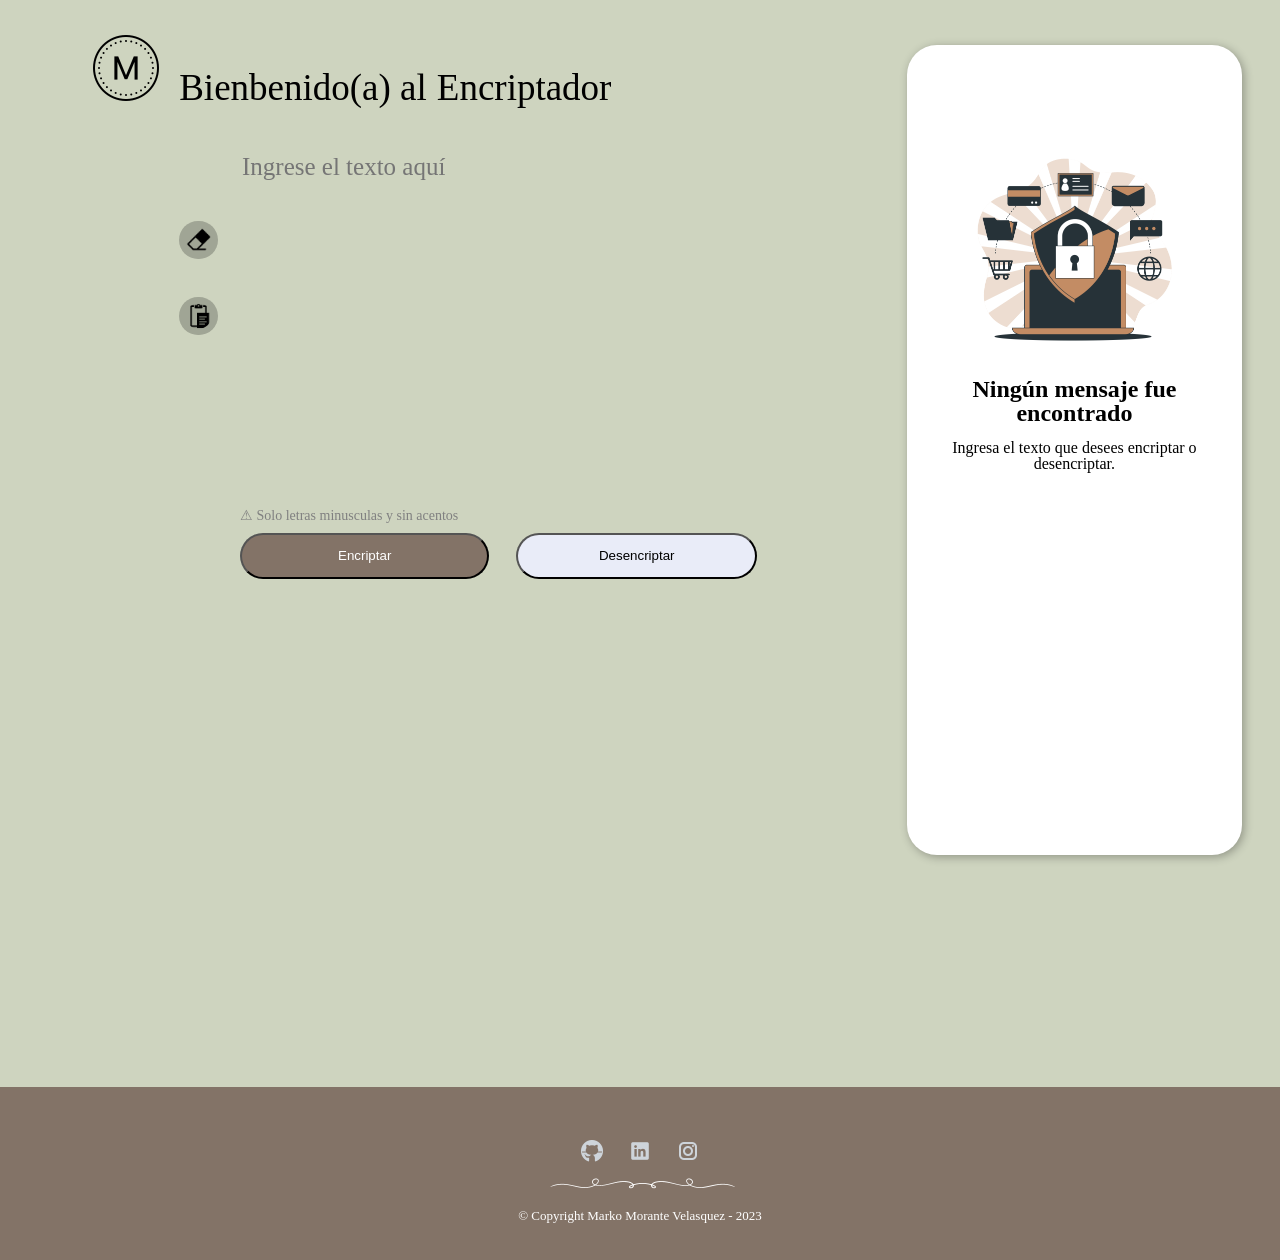
==== index.html @ c7e02e8f "Cambio de nombre en el html de la página principal" ====
<!DOCTYPE html>
<html>

<head>
    <meta charset="UTF-8">
    <meta name="viewport" content="width=device-width">
    <title>Codificador</title>
    <link rel="stylesheet" href="reset.css">
    <link rel="stylesheet" href="StyleChallengee.css">
</head>

<body>
    <header class="Cabeza">
        <div>
            <img class="LogoChallenge" src="ImagenesdeChallenge/LogoChallenge.png" alt="Logo de página">
        </div>
        <div class="tituloAnimado">
            <div class="contenedor">
                <p>Bienbenido(a) al</p>
                <ul>
                    <li>Encriptador</li>
                    <li>Desencriptador</li>
                </ul>
            </div>
        </div>
    </header>

    <main>
        <div id="decodificador">
            <textarea class="textarea1" placeholder="Ingrese el texto aquí " name="texto" minlength="1"
                autofocus=""></textarea>
            <img src="ImagenesdeChallenge/limpiar.png" alt="botondelimpiar" id="buttonLimbiar">
            <img src="ImagenesdeChallenge/pegar.png" alt="botondePegar" id="buttonPegar">
            <span class="advertencia"> &#9888 Solo letras minusculas y sin acentos</span>
            <div class="botones">
                <button class="encriptar">Encriptar</button>
                <button class="desencriptar">Desencriptar</button>
            </div>
        </div>
        <div id="resultado">
            <div class="imagen-texto texto-oculto" id="seccion-resultado">
                <img src="ImagenesdeChallenge/seguridadPhotoo.png" alt="Imagen" id="imagen-resultado">
                <h2 class="texto">Ningún mensaje fue encontrado</h2>
                <h3>Ingresa el texto que desees encriptar o desencriptar.</h3>
                <p></p>
            </div>
        </div>
        <div id="resultado2" style="display: none;">
            <div class="imagen-texto texto-oculto" id="seccion-resultado2">
                <img src="ImagenesdeChallenge/seguridadPhotoo.png" alt="Imagen" id="imagen-resultado2">
                <h2 class="texto">Resultado</h2>
                <h3>Presione el botón para copiar el resultado</h3>
                <p></p>
                <button id="copyButton" style="display: none;">Copiar</button>
            </div>
        </div>
    </main>
</body>
<footer>
    <div class="iconosFooter">
        <img src="ImagenesdeChallenge/icongithub.png" class="icongithub">
        <img src="ImagenesdeChallenge/iconlinkedin.png" class="iconlinkedin">
        <img src="ImagenesdeChallenge/iconinsta.png" class="iconinsta">
    </div>
    <img src="ImagenesdeChallenge/separador.png" class="separador">
    <p class="copy">&copy Copyright Marko Morante Velasquez - 2023</p>
</footer>

</html>

<script>

    let llaves = {
        "e": "enter",
        "i": "imes",
        "a": "ai",
        "o": "ober",
        "u": "ufat"
    };

    function encriptar(texto) {
        return texto.replace(/[aeiou]/g, function (match) {
            return llaves[match];
        });
    }

    function desencriptar(texto) {
        return texto.replace(/enter/g, "e")
            .replace(/imes/g, "i")
            .replace(/ai/g, "a")
            .replace(/ober/g, "o")
            .replace(/ufat/g, "u");
    }

    const textarea = document.querySelector('.textarea1');
    const encriptarBtn = document.querySelector('.encriptar');
    const desencriptarBtn = document.querySelector('.desencriptar');
    const resultadoDiv = document.getElementById('resultado');
    const copyButton = document.createElement('button');
    copyButton.setAttribute('id', 'copyButton');
    copyButton.innerText = 'Copiar';
    resultadoDiv.appendChild(copyButton);
    copyButton.style.display = 'none';

    encriptarBtn.addEventListener('click', () => {
        const textoEncriptado = encriptar(textarea.value);
        mostrarResultado(textoEncriptado);
    });

    desencriptarBtn.addEventListener('click', () => {
        const textoDesencriptado = desencriptar(textarea.value);
        mostrarResultado(textoDesencriptado);
    });

    function mostrarResultado(texto) {
        const imagenTexto = document.querySelector('.imagen-texto');
        const imagen = imagenTexto.querySelector('img');
        const titulo = imagenTexto.querySelector('h2');
        const parrafo = imagenTexto.querySelector('p');
        const subtitulo = imagenTexto.querySelector('h3');

        imagenTexto.classList.remove('texto-oculto');
        imagen.style.display = 'none';
        titulo.style.display = 'none';
        parrafo.textContent = texto;
        subtitulo.style.display = 'none';
        copyButton.style.display = 'inline-block';

        copyButton.addEventListener('click', () => {
            navigator.clipboard.writeText(parrafo.textContent);
        });
    }

    const buttonLimpiar = document.getElementById('buttonLimbiar');
    const textarea1 = document.querySelector('.textarea1');

    buttonLimpiar.addEventListener('click', () => {
        textarea1.value = '';
    });


    const buttonPegar = document.getElementById('buttonPegar');
    buttonPegar.addEventListener('click', () => {
        navigator.clipboard.readText().then((text) => {
            textarea.value = text;
        });
    });

    document.querySelector(".icongithub").addEventListener("click", function () {
        window.location.href = "https://github.com/Markmv17";
    });

    document.querySelector(".iconlinkedin").addEventListener("click", function () {
        window.location.href = "https://www.linkedin.com/in/marko-morante-velasquez-ba8425243/";
    });

    document.querySelector(".iconinsta").addEventListener("click", function () {
        window.location.href = "https://www.instagram.com/markmv19/";
    });



</script>
---- StyleChallengee.css ----
body {
    background:  #ced4bf ;
    font-family: 'Times New Roman', Times, serif;
}

.Cabeza {
    padding: 0 0 40px;
}

.LogoChallenge {
    padding: 28px 0 0 86px;
}

.tituloAnimado{
    position: absolute;
    left: 14%;
    top: 7.5%;
}

.contenedor{
    display: flex;
    width: 800px;
    height: 40px;
    color: #000000;
    font-size: 37px;
    font-family: 'Times New Roman', Times, serif;
    line-height: 40px;
    overflow: hidden;
}

.contenedor ul{
    list-style: none;
    padding-left: 10px;
    animation: cambiar 4s infinite;
}

.contenedor ul,p{
    margin: 0;
}

@keyframes cambiar {
    0%{margin-top: 0;}
    25%{margin-top: 0;}

    40%{margin-top: -40px;}
    65%{margin-top: -40px;}

    80%{margin-top: 0;}
    100%{margin-top: 0;}

}

main {
    display: flex;
}

#decodificador {
    float: left;
    width: 50%;
    padding: 0 0 0 240px;
}

#decodificador .textarea1 {
    width: 80%;
    height: 260%;
    background: transparent;
    border: none;
    outline: none;
    font-size: 25px;
    font-family: Arial, Helvetica, sans-serif;
    resize: none;
}

.textarea1::placeholder {
    font-family:'Times New Roman', Times, serif;
}

#buttonLimbiar{
    width: 2%;
    padding: 0.5%;
    position: absolute;
    top: 24.5%;
    left: 14%;
    background: #a0a595;
    border-radius: 50%;
    cursor: pointer;
}

#buttonPegar{
    width: 2%;
    padding: 0.5%;
    position: absolute;
    top: 33%;
    left: 14%;
    background:#a0a595  ;
    border-radius: 50%;
    cursor: pointer;
}

.advertencia {
    display: block;
    font-size: 14px;
    margin-bottom: 5px;
    color: rgb(128, 128, 128);
}

.botones {
    display: flex;
    margin-top: 10px;
    width: 60%;
}

.encriptar {
    padding: 3.5% 25%;
    background-color: #837367;
    color: #ffffff;
    border-color: black;
    border-radius: 30px;
    box-sizing: border-box;
    cursor: pointer;
    transition: 0.7s;
}

.desencriptar {
    padding: 3.5% 21%;
    margin-left: 27px;
    background-color: #E9ECF8;
    color: #000000;
    border-color: black;
    box-shadow: none;
    border-radius: 30px;
    cursor: pointer;
    transition: 0.7s;
}

.encriptar:hover {
    transform: scale(1.15);
    background-color: #462507;
}

.desencriptar:hover {
    transform: scale(1.15);
    background-color: #ffffff;
}


#resultado {
    width: 23%;
    position: absolute;
    right: 3%;
    top: 5%;
    bottom: 5%;
    background-color: white;
    border-radius: 30px;
    padding: 20px;
    box-shadow: 2px 2px 10px rgba(0, 0, 0, 0.3);
    text-align: center;
}

#resultado img {
    max-width: 85%;
    max-height: 70%;
    margin-top: 20%;
}

#resultado h2 {
    text-align: center;
    font-size: 24px;
    font-weight: bold;
}

#resultado p {
    margin-left: 28px;
    width: 80%;
    text-align: left;
    font-size: 20px;
    margin-top: 20px;
}

#resultado h3 {
    margin-top: 15px;
}

#copyButton {
    position: absolute;
    left: 13%;
    bottom: 28px;
    padding: 4% 31%;
    background-color:  #7a5d4b;;
    color: #ffffff;
    border-color: black;
    box-shadow: none;
    border-radius: 30px;
    cursor: pointer;
    transition: 0.7s;
}

#copyButton:hover {
    transform: scale(1.15);
    background-color:  #462507;
    color: #ffffff;
}

footer{
    background-color: #837367 ;
    position: absolute;
    width: 100%;
    bottom: -40%;
}

.iconosFooter{
    text-align: center;
}

.icongithub,.iconinsta,.iconlinkedin{
    margin: 4% 10px 0;
    cursor: pointer;
}

.separador{
    margin-left: 43%;
}
.copy{
    font-size: 13px;
    text-align: center;
    color: #ffffff;
    margin: 0 0 3%;
}
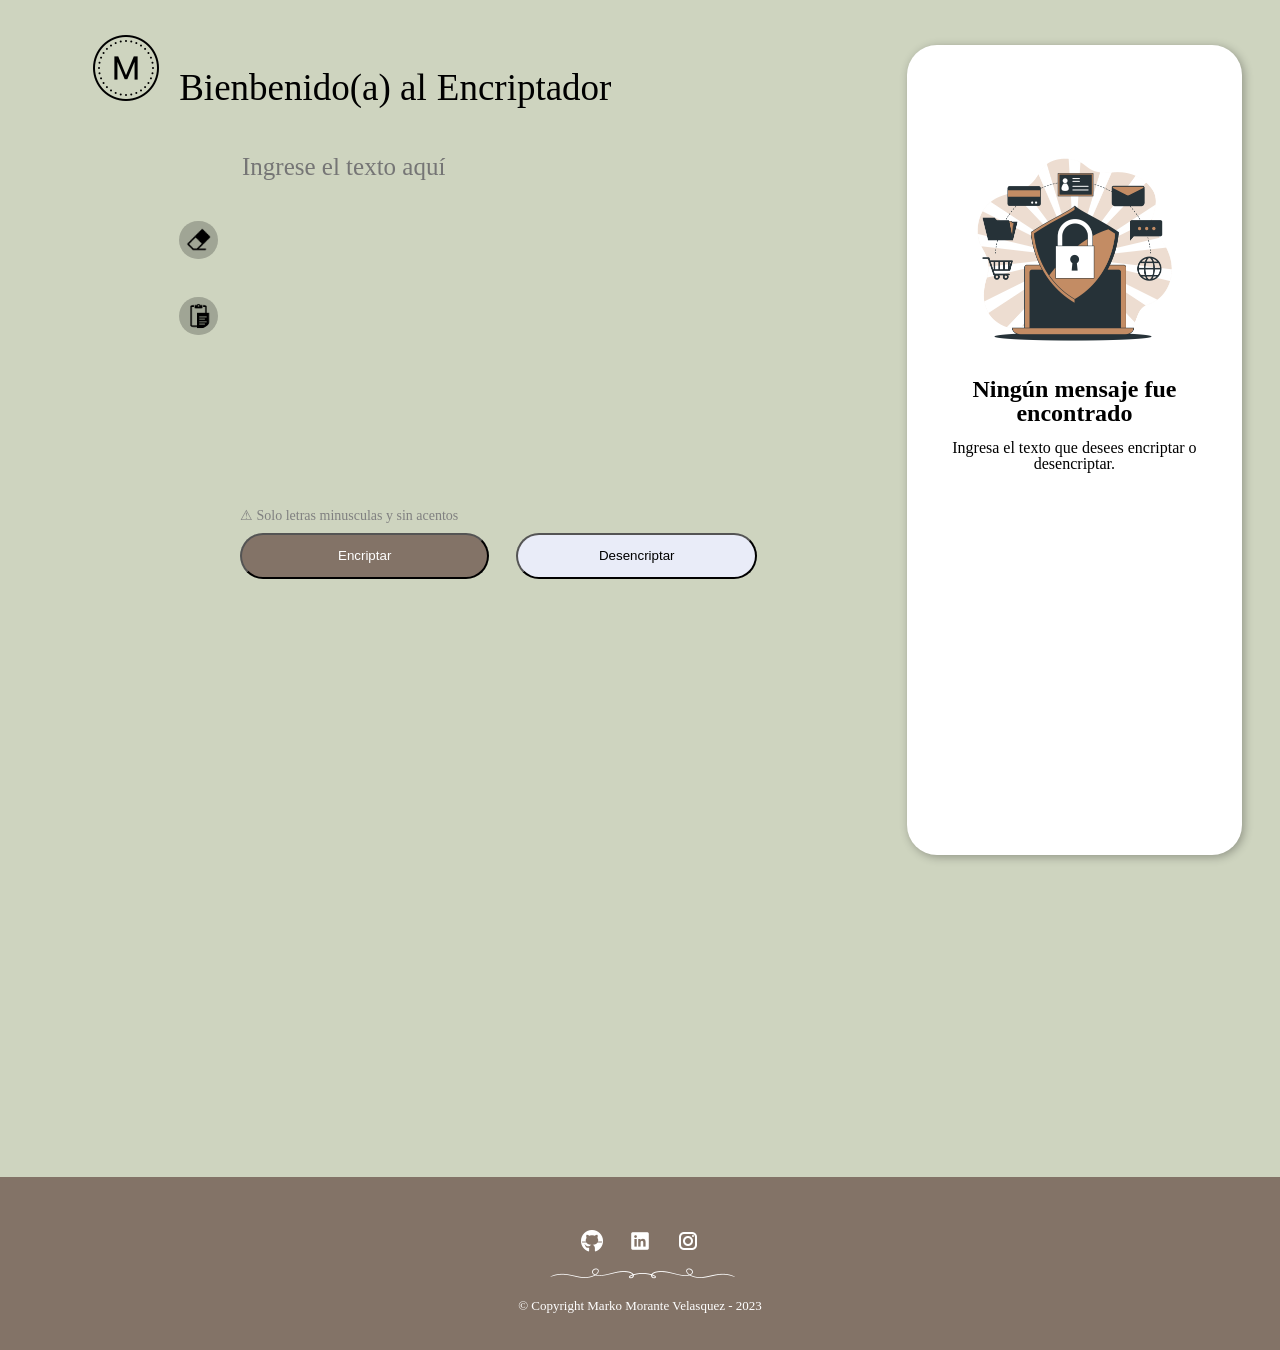
==== commit 26aced37: "Imagenes claras y resultado más ordenado." ====
--- a/index.html
+++ b/index.html
@@ -1,70 +1,70 @@
 <!DOCTYPE html>
 <html>
 
-<head>
-    <meta charset="UTF-8">
-    <meta name="viewport" content="width=device-width">
-    <title>Codificador</title>
-    <link rel="stylesheet" href="reset.css">
-    <link rel="stylesheet" href="StyleChallengee.css">
-</head>
+    <head>
+        <meta charset="UTF-8">
+        <meta name="viewport" content="width=device-width">
+        <title>Codificador</title>
+        <link rel="stylesheet" href="reset.css">
+        <link rel="stylesheet" href="StyleChallengee.css">
+    </head>
 
-<body>
-    <header class="Cabeza">
-        <div>
-            <img class="LogoChallenge" src="ImagenesdeChallenge/LogoChallenge.png" alt="Logo de página">
+    <body>
+        <header class="Cabeza">
+            <div>
+                <img class="LogoChallenge" src="ImagenesdeChallenge/LogoChallenge.png" alt="Logo de página">
+            </div>
+            <div class="tituloAnimado">
+                <div class="contenedor">
+                    <p>Bienbenido(a) al</p>
+                    <ul>
+                        <li>Encriptador</li>
+                        <li>Desencriptador</li>
+                    </ul>
+                </div>
+            </div>
+        </header>
+
+        <main>
+            <div id="decodificador">
+                <textarea class="textarea1" placeholder="Ingrese el texto aquí " name="texto" minlength="1"
+                    autofocus=""></textarea>
+                <img src="ImagenesdeChallenge/limpiar.png" alt="botondelimpiar" id="buttonLimbiar">
+                <img src="ImagenesdeChallenge/pegar.png" alt="botondePegar" id="buttonPegar">
+                <span class="advertencia"> &#9888 Solo letras minusculas y sin acentos</span>
+                <div class="botones">
+                    <button class="encriptar">Encriptar</button>
+                    <button class="desencriptar">Desencriptar</button>
+                </div>
+            </div>
+            <div id="resultado">
+                <div class="imagen-texto texto-oculto" id="seccion-resultado">
+                    <img src="ImagenesdeChallenge/seguridadPhotoo.png" alt="Imagen" id="imagen-resultado">
+                    <h2 class="texto">Ningún mensaje fue encontrado</h2>
+                    <h3>Ingresa el texto que desees encriptar o desencriptar.</h3>
+                    <p></p>
+                </div>
+            </div>
+            <div id="resultado2" style="display: none;">
+                <div class="imagen-texto texto-oculto" id="seccion-resultado2">
+                    <img src="ImagenesdeChallenge/seguridadPhotoo.png" alt="Imagen" id="imagen-resultado2">
+                    <h2 class="texto">Resultado</h2>
+                    <h3>Presione el botón para copiar el resultado</h3>
+                    <p></p>
+                    <button id="copyButton" style="display: none;">Copiar</button>
+                </div>
+            </div>
+        </main>
+    </body>
+    <footer>
+        <div class="iconosFooter">
+            <img src="ImagenesdeChallenge/icongithub.png" class="icongithub">
+            <img src="ImagenesdeChallenge/iconlinkedin.png" class="iconlinkedin">
+            <img src="ImagenesdeChallenge/iconinsta.png" class="iconinsta">
         </div>
-        <div class="tituloAnimado">
-            <div class="contenedor">
-                <p>Bienbenido(a) al</p>
-                <ul>
-                    <li>Encriptador</li>
-                    <li>Desencriptador</li>
-                </ul>
-            </div>
-        </div>
-    </header>
-
-    <main>
-        <div id="decodificador">
-            <textarea class="textarea1" placeholder="Ingrese el texto aquí " name="texto" minlength="1"
-                autofocus=""></textarea>
-            <img src="ImagenesdeChallenge/limpiar.png" alt="botondelimpiar" id="buttonLimbiar">
-            <img src="ImagenesdeChallenge/pegar.png" alt="botondePegar" id="buttonPegar">
-            <span class="advertencia"> &#9888 Solo letras minusculas y sin acentos</span>
-            <div class="botones">
-                <button class="encriptar">Encriptar</button>
-                <button class="desencriptar">Desencriptar</button>
-            </div>
-        </div>
-        <div id="resultado">
-            <div class="imagen-texto texto-oculto" id="seccion-resultado">
-                <img src="ImagenesdeChallenge/seguridadPhotoo.png" alt="Imagen" id="imagen-resultado">
-                <h2 class="texto">Ningún mensaje fue encontrado</h2>
-                <h3>Ingresa el texto que desees encriptar o desencriptar.</h3>
-                <p></p>
-            </div>
-        </div>
-        <div id="resultado2" style="display: none;">
-            <div class="imagen-texto texto-oculto" id="seccion-resultado2">
-                <img src="ImagenesdeChallenge/seguridadPhotoo.png" alt="Imagen" id="imagen-resultado2">
-                <h2 class="texto">Resultado</h2>
-                <h3>Presione el botón para copiar el resultado</h3>
-                <p></p>
-                <button id="copyButton" style="display: none;">Copiar</button>
-            </div>
-        </div>
-    </main>
-</body>
-<footer>
-    <div class="iconosFooter">
-        <img src="ImagenesdeChallenge/icongithub.png" class="icongithub">
-        <img src="ImagenesdeChallenge/iconlinkedin.png" class="iconlinkedin">
-        <img src="ImagenesdeChallenge/iconinsta.png" class="iconinsta">
-    </div>
-    <img src="ImagenesdeChallenge/separador.png" class="separador">
-    <p class="copy">&copy Copyright Marko Morante Velasquez - 2023</p>
-</footer>
+        <img src="ImagenesdeChallenge/separador.png" class="separador">
+        <p class="copy">&copy Copyright Marko Morante Velasquez - 2023</p>
+    </footer>
 
 </html>
 
@@ -147,17 +147,18 @@
     });
 
     document.querySelector(".icongithub").addEventListener("click", function () {
-        window.location.href = "https://github.com/Markmv17";
+        window.open("https://github.com/Markmv17", "_blank");
     });
 
     document.querySelector(".iconlinkedin").addEventListener("click", function () {
-        window.location.href = "https://www.linkedin.com/in/marko-morante-velasquez-ba8425243/";
+        window.open("https://www.linkedin.com/in/marko-morante-velasquez-ba8425243/", "_blank");
     });
 
     document.querySelector(".iconinsta").addEventListener("click", function () {
-        window.location.href = "https://www.instagram.com/markmv19/";
+        window.open("https://www.instagram.com/markmv19/", "_blank");
     });
 
 
 
+
 </script>
--- a/StyleChallengee.css
+++ b/StyleChallengee.css
@@ -172,10 +172,14 @@
 #resultado p {
     margin-left: 28px;
     width: 80%;
+    height: 420px;
     text-align: left;
     font-size: 20px;
     margin-top: 20px;
-}
+    overflow-y: auto; 
+    white-space: pre-wrap; 
+    word-wrap: break-word;
+} 
 
 #resultado h3 {
     margin-top: 15px;
@@ -205,7 +209,7 @@
     background-color: #837367 ;
     position: absolute;
     width: 100%;
-    bottom: -40%;
+    bottom: -50%;
 }
 
 .iconosFooter{
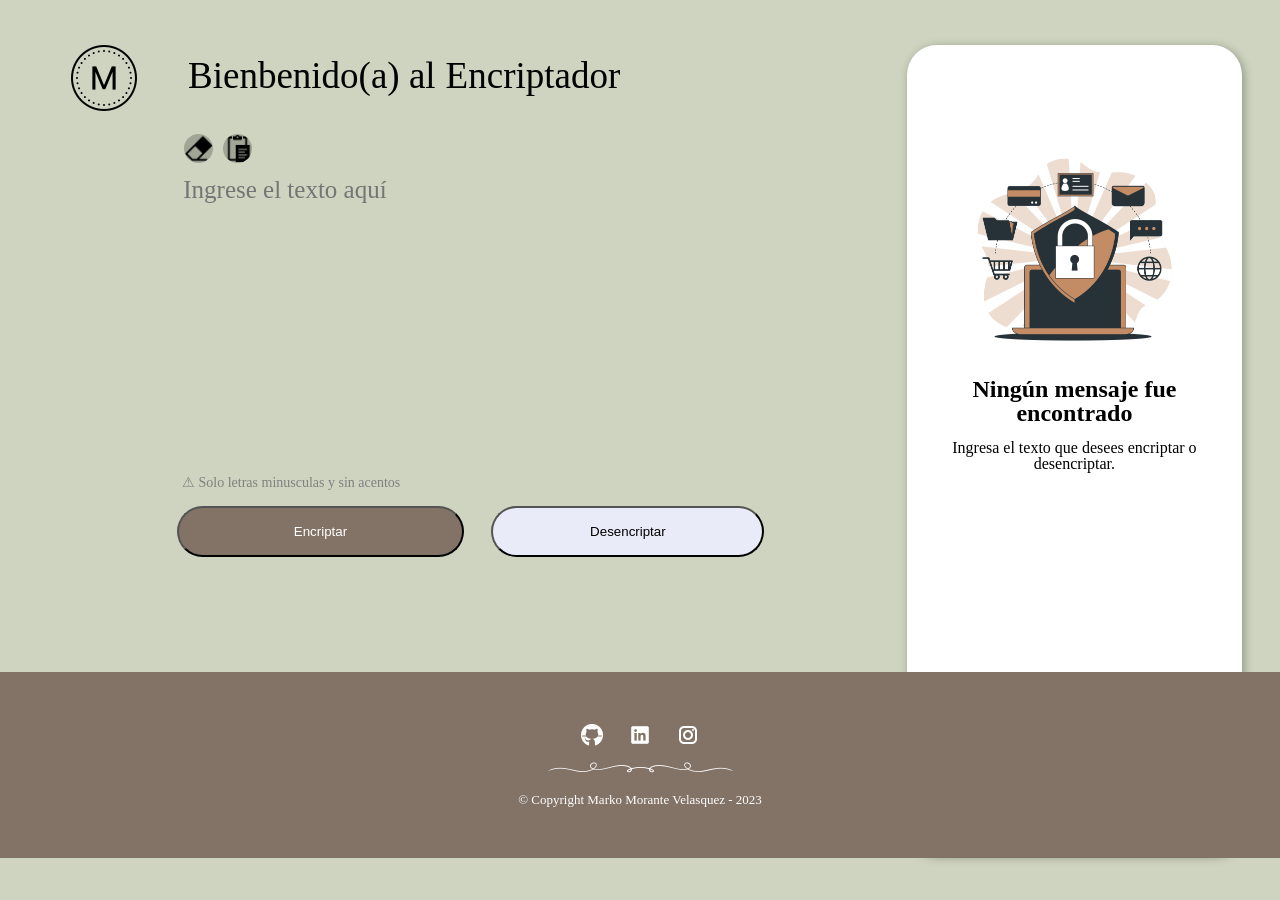
==== commit b0a59585: "Añadiendo la propiedad responsiva a la página" ====
--- a/index.html
+++ b/index.html
@@ -27,10 +27,12 @@
 
         <main>
             <div id="decodificador">
+                <div class="botonesAdicionales">
+                    <img src="ImagenesdeChallenge/limpiar.png" alt="botondelimpiar" id="buttonLimbiar">
+                    <img src="ImagenesdeChallenge/pegar.png" alt="botondePegar" id="buttonPegar">
+                </div>
                 <textarea class="textarea1" placeholder="Ingrese el texto aquí " name="texto" minlength="1"
                     autofocus=""></textarea>
-                <img src="ImagenesdeChallenge/limpiar.png" alt="botondelimpiar" id="buttonLimbiar">
-                <img src="ImagenesdeChallenge/pegar.png" alt="botondePegar" id="buttonPegar">
                 <span class="advertencia"> &#9888 Solo letras minusculas y sin acentos</span>
                 <div class="botones">
                     <button class="encriptar">Encriptar</button>
@@ -62,7 +64,9 @@
             <img src="ImagenesdeChallenge/iconlinkedin.png" class="iconlinkedin">
             <img src="ImagenesdeChallenge/iconinsta.png" class="iconinsta">
         </div>
-        <img src="ImagenesdeChallenge/separador.png" class="separador">
+        <div class="separadorMedio">
+            <img src="ImagenesdeChallenge/separador.png">   
+        </div>
         <p class="copy">&copy Copyright Marko Morante Velasquez - 2023</p>
     </footer>
 
--- a/StyleChallengee.css
+++ b/StyleChallengee.css
@@ -4,17 +4,17 @@
 }
 
 .Cabeza {
-    padding: 0 0 40px;
+    margin: 3% 0 1% 5%;
+    display: inline-flex;
 }
 
 .LogoChallenge {
-    padding: 28px 0 0 86px;
+    display: inline;
 }
 
 .tituloAnimado{
-    position: absolute;
-    left: 14%;
-    top: 7.5%;
+    display: inline;
+    margin: 2% 0 0 5%;
 }
 
 .contenedor{
@@ -50,19 +50,35 @@
 
 }
 
-main {
-    display: flex;
-}
-
 #decodificador {
-    float: left;
-    width: 50%;
-    padding: 0 0 0 240px;
+    width: 60%;
+}
+
+.botonesAdicionales{
+    display: block;
+    margin-left: 23.9%;
+}
+
+#buttonLimbiar{
+    background: #a0a595;
+    border-radius: 50%;
+    cursor: pointer;
+    width: 5%;
+    margin-right: 1%;
+}
+
+#buttonPegar{
+    background:#a0a595  ;
+    border-radius: 50%;
+    cursor: pointer;
+    width: 5%;
 }
 
 #decodificador .textarea1 {
-    width: 80%;
-    height: 260%;
+
+    margin: 1% 0 0 23.6%;
+    width: 70%;
+    height: 280px;
     background: transparent;
     border: none;
     outline: none;
@@ -75,38 +91,16 @@
     font-family:'Times New Roman', Times, serif;
 }
 
-#buttonLimbiar{
-    width: 2%;
-    padding: 0.5%;
-    position: absolute;
-    top: 24.5%;
-    left: 14%;
-    background: #a0a595;
-    border-radius: 50%;
-    cursor: pointer;
-}
-
-#buttonPegar{
-    width: 2%;
-    padding: 0.5%;
-    position: absolute;
-    top: 33%;
-    left: 14%;
-    background:#a0a595  ;
-    border-radius: 50%;
-    cursor: pointer;
-}
-
 .advertencia {
     display: block;
     font-size: 14px;
-    margin-bottom: 5px;
+    margin: 2% 0 2% 23.7%;
     color: rgb(128, 128, 128);
 }
 
 .botones {
     display: flex;
-    margin-top: 10px;
+    margin: 2% 0 0 23%;
     width: 60%;
 }
 
@@ -172,7 +166,7 @@
 #resultado p {
     margin-left: 28px;
     width: 80%;
-    height: 420px;
+    height: 380px;
     text-align: left;
     font-size: 20px;
     margin-top: 20px;
@@ -207,9 +201,10 @@
 
 footer{
     background-color: #837367 ;
-    position: absolute;
+    position: relative;
     width: 100%;
-    bottom: -50%;
+    padding: 4% 0;
+    margin-top: 9%;
 }
 
 .iconosFooter{
@@ -217,19 +212,80 @@
 }
 
 .icongithub,.iconinsta,.iconlinkedin{
-    margin: 4% 10px 0;
-    cursor: pointer;
-}
-
-.separador{
-    margin-left: 43%;
-}
+    margin: 0 10px 0;
+    cursor: pointer;
+}
+
+.separadorMedio{
+    text-align: center;
+}
+
 .copy{
     font-size: 13px;
     text-align: center;
     color: #ffffff;
-    margin: 0 0 3%;
-}
-
+}
+
+@media screen and (max-width:480px) {
+
+    body{
+        height: 1100px;
+    }
+    
+    .tituloAnimado{
+       display: none; 
+    }
+
+    .botonesAdicionales{
+        text-align: center;
+        margin-left: 0;
+    }
+
+    #decodificador{
+        width: 100%;
+    }
+
+    #decodificador .textarea1{
+        margin-left: 15%;
+        margin-top: 1%;
+    }
+
+    .textarea1::placeholder {
+        text-align: center;
+    }
+
+    .botones{
+        margin-left: 2%;
+    }
+
+    #resultado{
+        width: 70%;
+        position: relative;
+        margin-left: 14%;
+        margin-top: 15%;
+    }
+
+    #resultado img{
+        margin-top: 0;
+    }
+
+    #resultado h2{
+        font-size: 15px;
+    }
+
+    #resultado h3{
+        margin-top: 8px;
+        font-size: 12px;
+    }
+
+    #resultado p{
+        height: 360px;
+    }
+
+    footer{
+        position: fixed;
+        bottom: 0;
+    }
+}
 
   
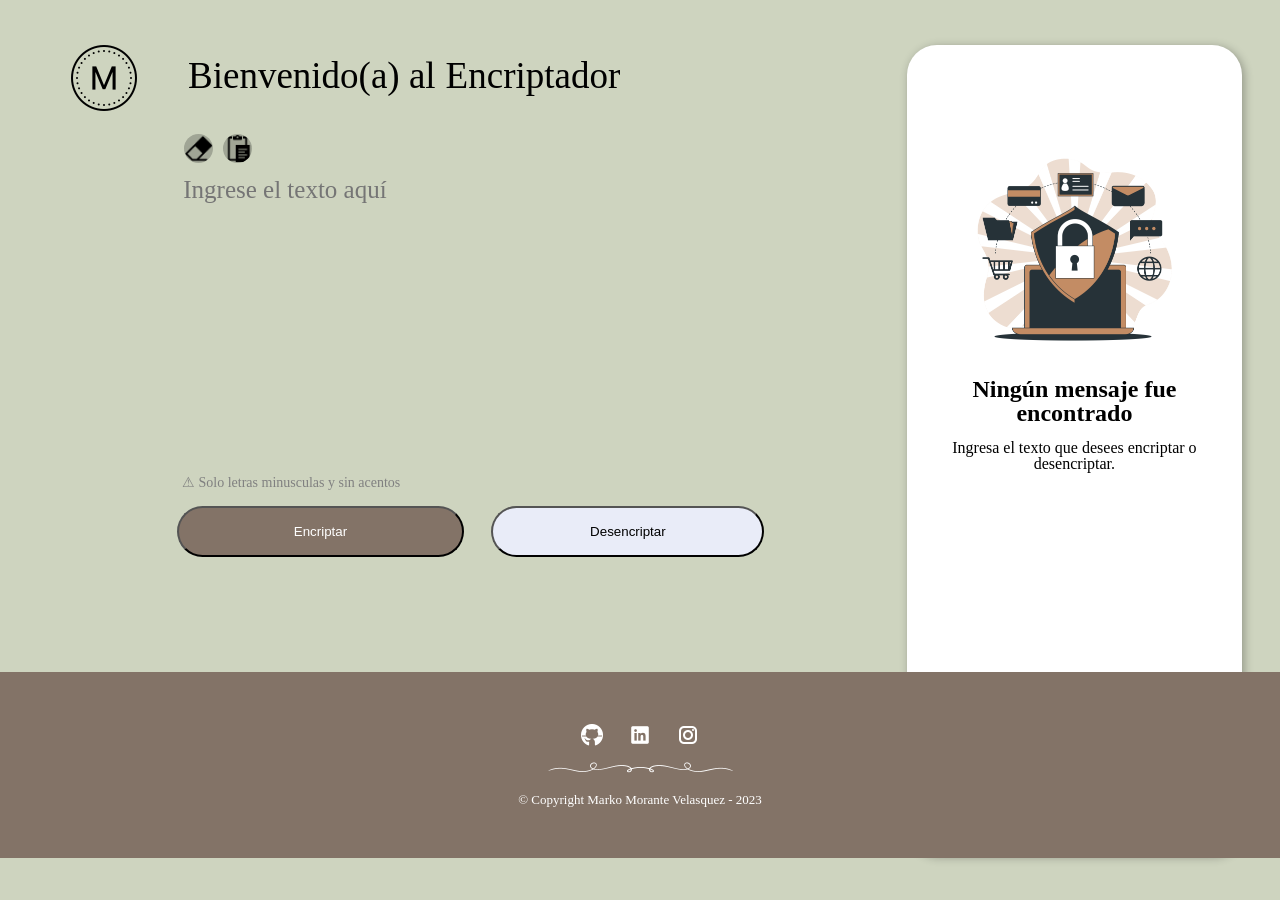
==== commit b99c6146: "Corrigiendo título" ====
--- a/index.html
+++ b/index.html
@@ -16,7 +16,7 @@
             </div>
             <div class="tituloAnimado">
                 <div class="contenedor">
-                    <p>Bienbenido(a) al</p>
+                    <p>Bienvenido(a) al</p>
                     <ul>
                         <li>Encriptador</li>
                         <li>Desencriptador</li>
